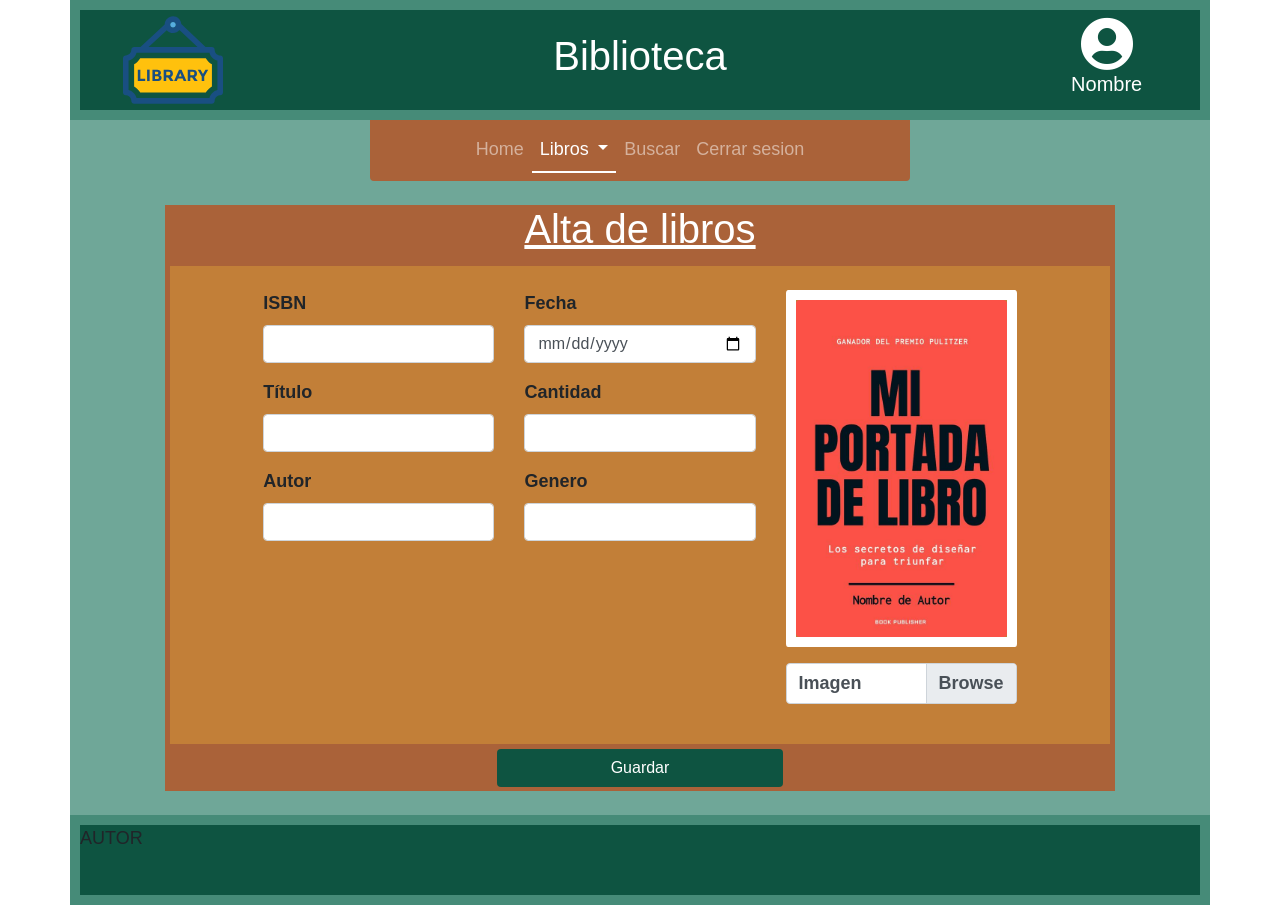
==== Biblioteca/Libros/alta.html @ 8bcdca40 "1" ====
<!DOCTYPE html>
<html>

<head>
    <meta charset="utf-8">
    <meta name="viewport" content="width=device-width, initial-scale=1">
    <link rel="stylesheet" href="../../node_modules/bootstrap/dist/css/bootstrap.min.css">
    <link rel="stylesheet" href="../CSS/biblioteca.css">
    <link rel="stylesheet" href="../CSS/cabezera.css">
    <link rel="stylesheet" href="../CSS/footer.css">
    <link rel="stylesheet" href="../CSS/navegacion.css">
    <link rel="stylesheet" href="../CSS/formulario.css">
    <link href="../iconos/css/all.css" rel="stylesheet">
</head>

<body class="container">
    <header id="header" class="row align-items-center justify-content-around">
        <article class="col-2 ">
            <a href="index.html"><img src="../imagenes/library-svgrepo-com.svg" id="imagen_inicio" class="img-fluid"></a> 
        </article>
        <article class="col-8 ">
            <h1>Biblioteca</h1>
        </article>
        <article class="col-2 ">
            <i class="fas fa-user-circle fa-3x"></i>
            <h5 class="login">Nombre</h5> 
        </article>

    </header>
    <div class="row align-items-center justify-content-around fondo">
        <div class="col-6">
            <nav class="navbar navbar-expand-md navbar-dark fondo_nav_bar rounded-bottom">
                <button class="navbar-toggler" type="button" data-toggle="collapse" data-target="#navbarNav">
                    <span class="navbar-toggler-icon"></span>
                </button>
                <div class="collapse navbar-collapse"></div>
                <div class="collapse navbar-collapse" id="navbarNav">
                    <ul class="navbar-nav mr-auto">
                        <li class="nav-item ">
                            <a class="nav-link" href="../index.html">Home</a>
                        </li>
                        <li class="nav-item dropdown active">
                            <a class="nav-link dropdown-toggle" href="#" id="navbarDropdown" role="button"
                                data-toggle="dropdown" aria-expanded="false">
                                Libros
                            </a>
                            <div class="dropdown-menu" aria-labelledby="navbarDropdown">
                                <a class="dropdown-item" href="#">Listado</a>
                                <a class="dropdown-item" href="alta.html">Alta</a>
                                <a class="dropdown-item" href="#">Modificación</a>
                                <a class="dropdown-item" href="baja.html">Baja</a>
                            </div>
                        </li>
                        <li class="nav-item ">
                            <a class="nav-link" href="busqueda.html">Buscar <span class="sr-only"></span></a>
                        </li>
                        <li class="nav-item ">
                            <a class="nav-link" href="#">Cerrar sesion <span class="sr-only"></span></a>
                        </li>
                    </ul>

                </div>
            </nav>
        </div>
    </div>
    <main id="main" class="row justify-content-center">

        <section class="col-10 my-4">
            <div class="row justify-content-center">
                <div class="col" id="cabezera_formulario">
                    <h1>Alta de libros</h1>
                </div>
            </div>
            <div class="row fondo_formuario justify-content-center ">
                <div class="col-10 my-4 ">
                    <form>
                        <div class="row justify-content-around">
                            <div class="col-4">
                                <div class="form-group">
                                    <label for="isbn">ISBN</label>
                                    <input type="text" class="form-control" id="isbn">
                                </div>
                                <div class="form-group">
                                    <label for="titulo">Título</label>
                                    <input type="text" class="form-control" id="titulo">
                                </div>
                                <div class="form-group">
                                    <label for="autor">Autor</label>
                                    <input type="text" class="form-control" id="autor">
                                </div>
                            </div>

                            <div class="col-4">
                                <div class="form-group">
                                    <label for="fecha">Fecha</label>
                                    <input type="date" class="form-control" id="fecha">
                                </div>

                                <div class="form-group">
                                    <label for="cantidad">Cantidad</label>
                                    <input type="number" class="form-control" id="cantidad">
                                </div>
                                <div class="form-group">
                                    <label for="genero">Genero</label>
                                    <input type="text" class="form-control" id="cantidad">
                                </div>

                            </div>
                            <div class="col-4">   
                                <div class="form-group" style="border: 10px solid white; border-radius: 1%;">
                                    <img src="../imagenes/portadas-libros-big-2019101610.jpg" class="img-fluid rounded">
                                </div>
                                <div class="form-group">
                                    <div class="custom-file">
                                        <input type="file" class="custom-file-input" id="customFile" >
                                        <label class="custom-file-label" for="customFile">Imagen</label>
                                      </div>
                                </div>                         
                                
                            </div>
                        </div>
                    </form>
                </div>
            </div>
            <div id="footer_formulario" class="row justify-content-center ">
                <div class="col-4 mb-1">
                    <input type="button" id="botonGuardarAlta" class="btn btn-color" value="Guardar"></input>
                </div>
            </div>
        </section>

    </main>
    <footer id="footer" class="row">
        <p>AUTOR</p>
    </footer>

    <script src="https://cdn.jsdelivr.net/npm/jquery@3.5.1/dist/jquery.slim.min.js"
        integrity="sha384-DfXdz2htPH0lsSSs5nCTpuj/zy4C+OGpamoFVy38MVBnE+IbbVYUew+OrCXaRkfj"
        crossorigin="anonymous"></script>
    <script src="https://cdn.jsdelivr.net/npm/bootstrap@4.6.1/dist/js/bootstrap.bundle.min.js"
        integrity="sha384-fQybjgWLrvvRgtW6bFlB7jaZrFsaBXjsOMm/tB9LTS58ONXgqbR9W8oWht/amnpF"
        crossorigin="anonymous"></script>

</body>

</html>
---- Biblioteca/CSS/biblioteca.css ----
body{
    background-color: white;
    font-family: 'Arial', Times, serif;
    font-size: 18px;
}
main{
    background-color: #6FA798;
    min-height: 70vh;
}
.login:hover{
background-color: #6FA798;

}
---- Biblioteca/CSS/cabezera.css ----
#header{
    background-color: #0E5441;
    text-align: center;
    color: white;
    border: 10px solid #468B78;
}
#imagen_inicio{
    height: 100px;
}
---- Biblioteca/CSS/footer.css ----
footer{
    border: 10px solid #468B78;
	height: 90px;
	background-color: #0E5441;
	text-align: center;				
			
}
---- Biblioteca/CSS/navegacion.css ----
.fondo{
    background-color: #6FA798;
}
.fondo_nav_bar{
    background-color: #AA6239;
}
.nav-item:hover{
    border-bottom: 2px solid white;
}
.nav-item.active{
    border-bottom: 2px solid white;
}
---- Biblioteca/CSS/formulario.css ----
#cabezera_formulario{
    background-color: #AA6239;
    text-align: center;
    text-decoration: underline;
    color: white;
}
#footer_formulario{
    background-color: #AA6239;
    text-align: center;
    text-decoration: underline;
    color: white;
}
#botonGuardarAlta{
  width: 100%;
}
.fondo_formuario{
    
    background-color: #C27F38;
    border: 5px solid #AA6239;
}
.fondo_formuario label{
    font-weight: bold;
}
.btn-color:hover{
    background-color: #468B78;
}
.btn-color{
    background-color: #0E5441;
    color: white;
}
.ventana-info{
    background-color: white;
    border: 5px solid #AA6239;
    height: 200px;
}
.form-check:hover{
    background-color: #AA6239;
}
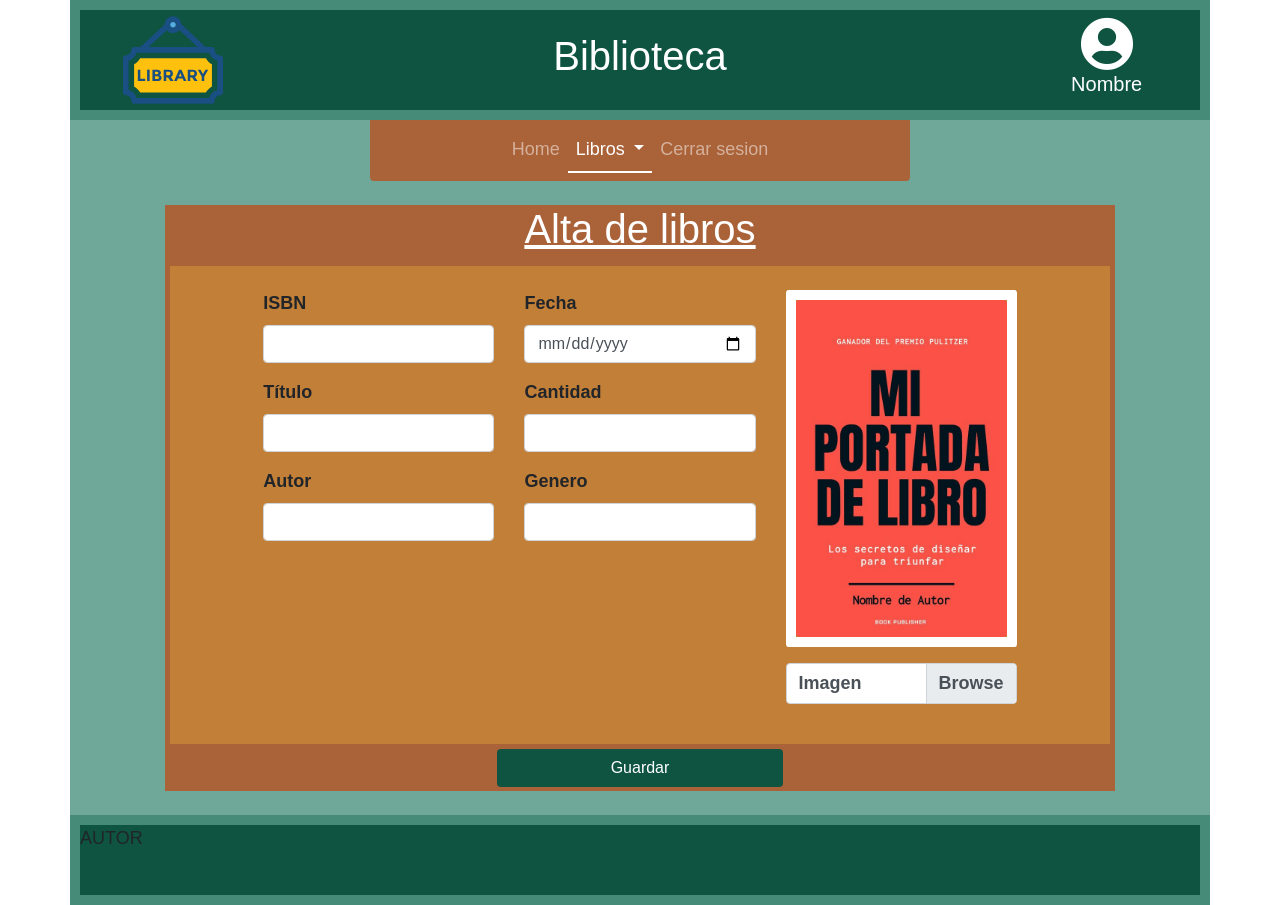
==== commit 3873d18b: "modificacion" ====
--- a/Biblioteca/Libros/alta.html
+++ b/Biblioteca/Libros/alta.html
@@ -16,7 +16,7 @@
 <body class="container">
     <header id="header" class="row align-items-center justify-content-around">
         <article class="col-2 ">
-            <a href="index.html"><img src="../imagenes/library-svgrepo-com.svg" id="imagen_inicio" class="img-fluid"></a> 
+            <a href="indexLog.html"><img src="../imagenes/library-svgrepo-com.svg" id="imagen_inicio" class="img-fluid"></a> 
         </article>
         <article class="col-8 ">
             <h1>Biblioteca</h1>
@@ -37,7 +37,7 @@
                 <div class="collapse navbar-collapse" id="navbarNav">
                     <ul class="navbar-nav mr-auto">
                         <li class="nav-item ">
-                            <a class="nav-link" href="../index.html">Home</a>
+                            <a class="nav-link" href="indexLog.html">Home</a>
                         </li>
                         <li class="nav-item dropdown active">
                             <a class="nav-link dropdown-toggle" href="#" id="navbarDropdown" role="button"
@@ -45,17 +45,15 @@
                                 Libros
                             </a>
                             <div class="dropdown-menu" aria-labelledby="navbarDropdown">
-                                <a class="dropdown-item" href="#">Listado</a>
+                                <a class="dropdown-item" href="busqueda.html">Listado</a>
                                 <a class="dropdown-item" href="alta.html">Alta</a>
-                                <a class="dropdown-item" href="#">Modificación</a>
+                                <a class="dropdown-item" href="modificacion.html">Modificación</a>
                                 <a class="dropdown-item" href="baja.html">Baja</a>
                             </div>
                         </li>
+                       
                         <li class="nav-item ">
-                            <a class="nav-link" href="busqueda.html">Buscar <span class="sr-only"></span></a>
-                        </li>
-                        <li class="nav-item ">
-                            <a class="nav-link" href="#">Cerrar sesion <span class="sr-only"></span></a>
+                            <a class="nav-link" href="../login.html">Cerrar sesion <span class="sr-only"></span></a>
                         </li>
                     </ul>
 
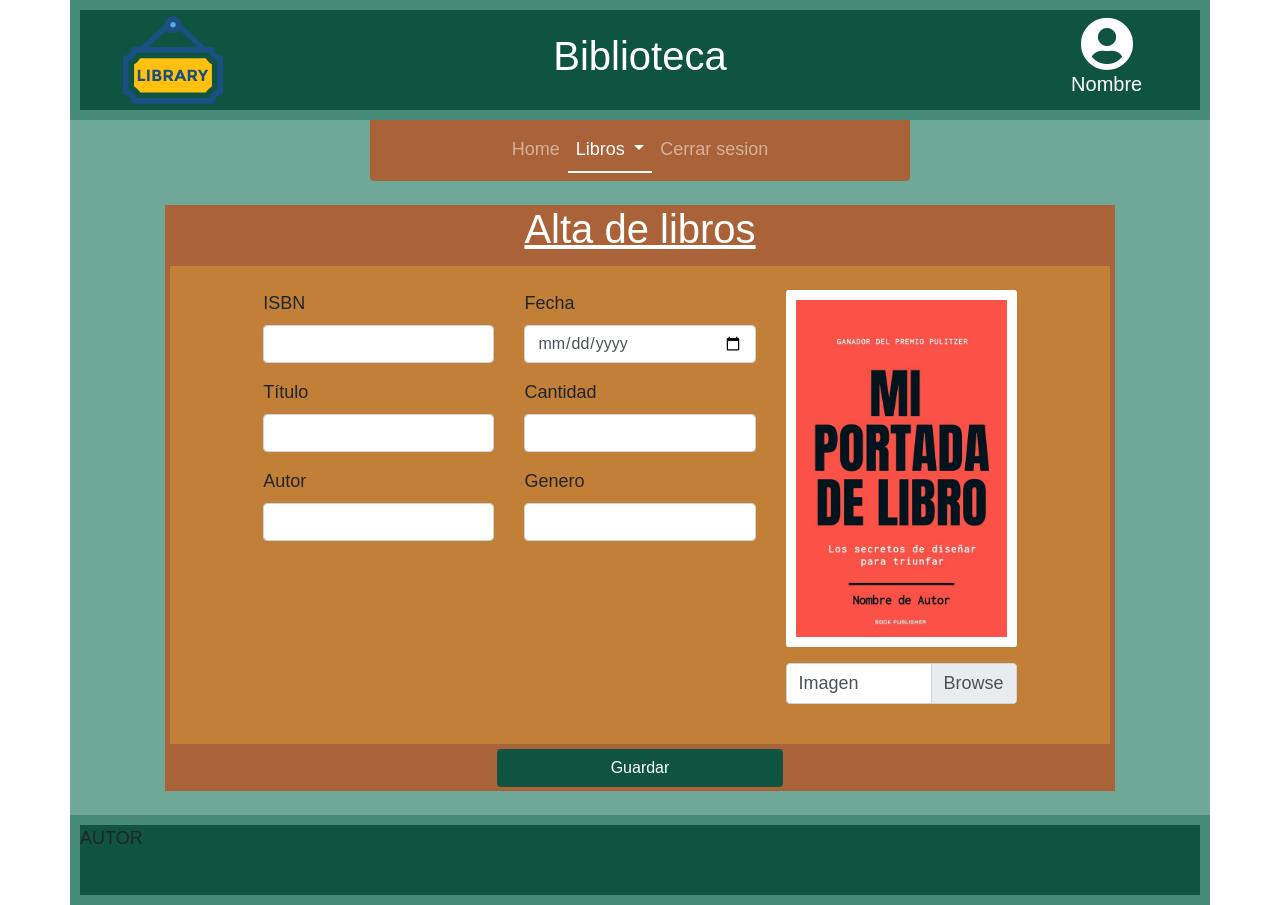
==== commit 21a894da: "2" ====
--- a/Biblioteca/Libros/alta.html
+++ b/Biblioteca/Libros/alta.html
@@ -69,7 +69,7 @@
                     <h1>Alta de libros</h1>
                 </div>
             </div>
-            <div class="row fondo_formuario justify-content-center ">
+            <div class="row fondo_formulario justify-content-center ">
                 <div class="col-10 my-4 ">
                     <form>
                         <div class="row justify-content-around">
--- a/Biblioteca/CSS/formulario.css
+++ b/Biblioteca/CSS/formulario.css
@@ -13,7 +13,7 @@
 #botonGuardarAlta{
   width: 100%;
 }
-.fondo_formuario{
+.fondo_formulario{
     
     background-color: #C27F38;
     border: 5px solid #AA6239;
